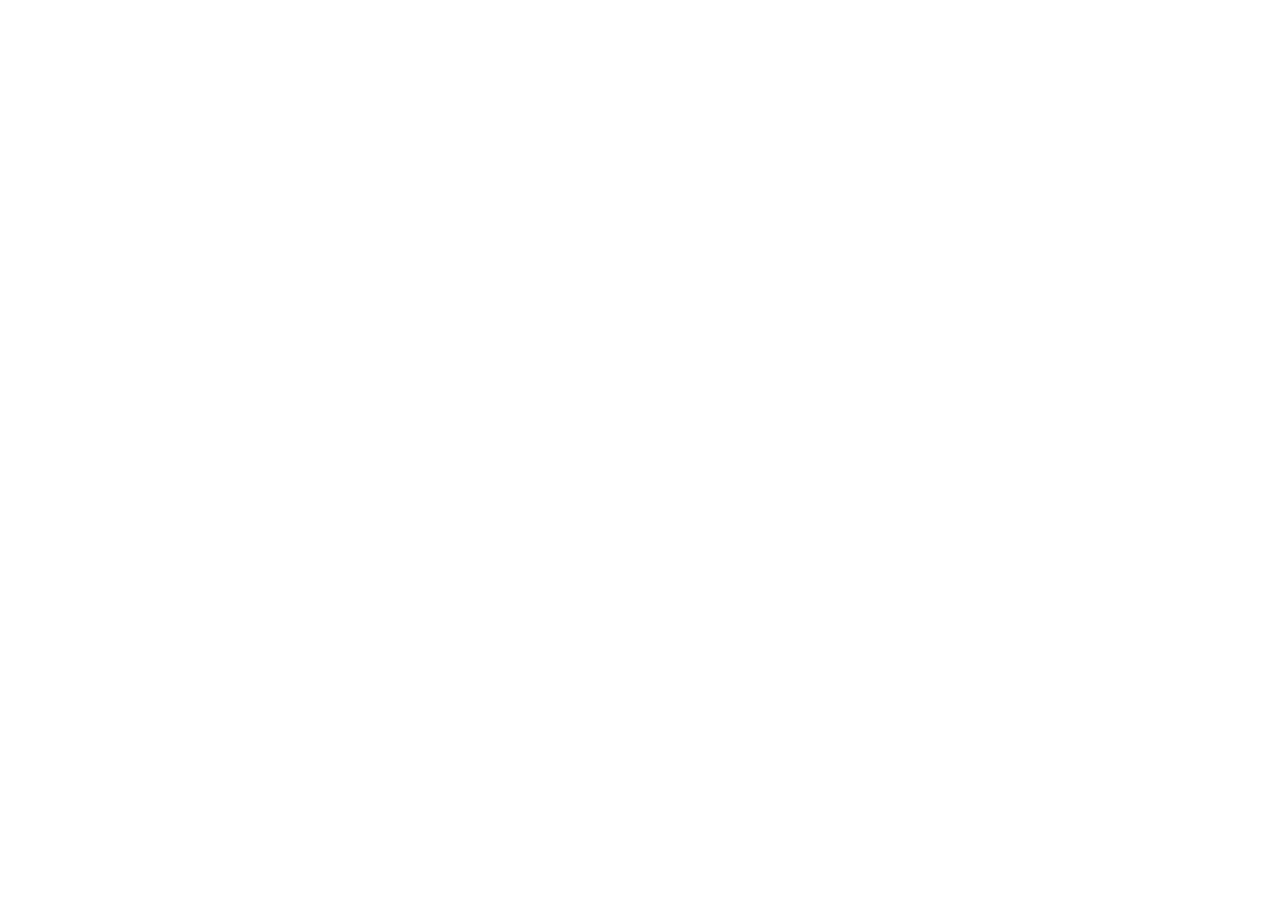
==== index.html @ a1fdee6d "workbirdv1" ====
<!DOCTYPE html>
<html lang="en">
  <head>
    <meta charset="UTF-8" />
    <meta name="viewport" content="width=device-width, initial-scale=1.0" />
    <title>Vite + React + TS</title>
  </head>
  <body>
    <div id="root"></div>
    <script type="module" src="/src/main.tsx"></script>
  </body>
</html>
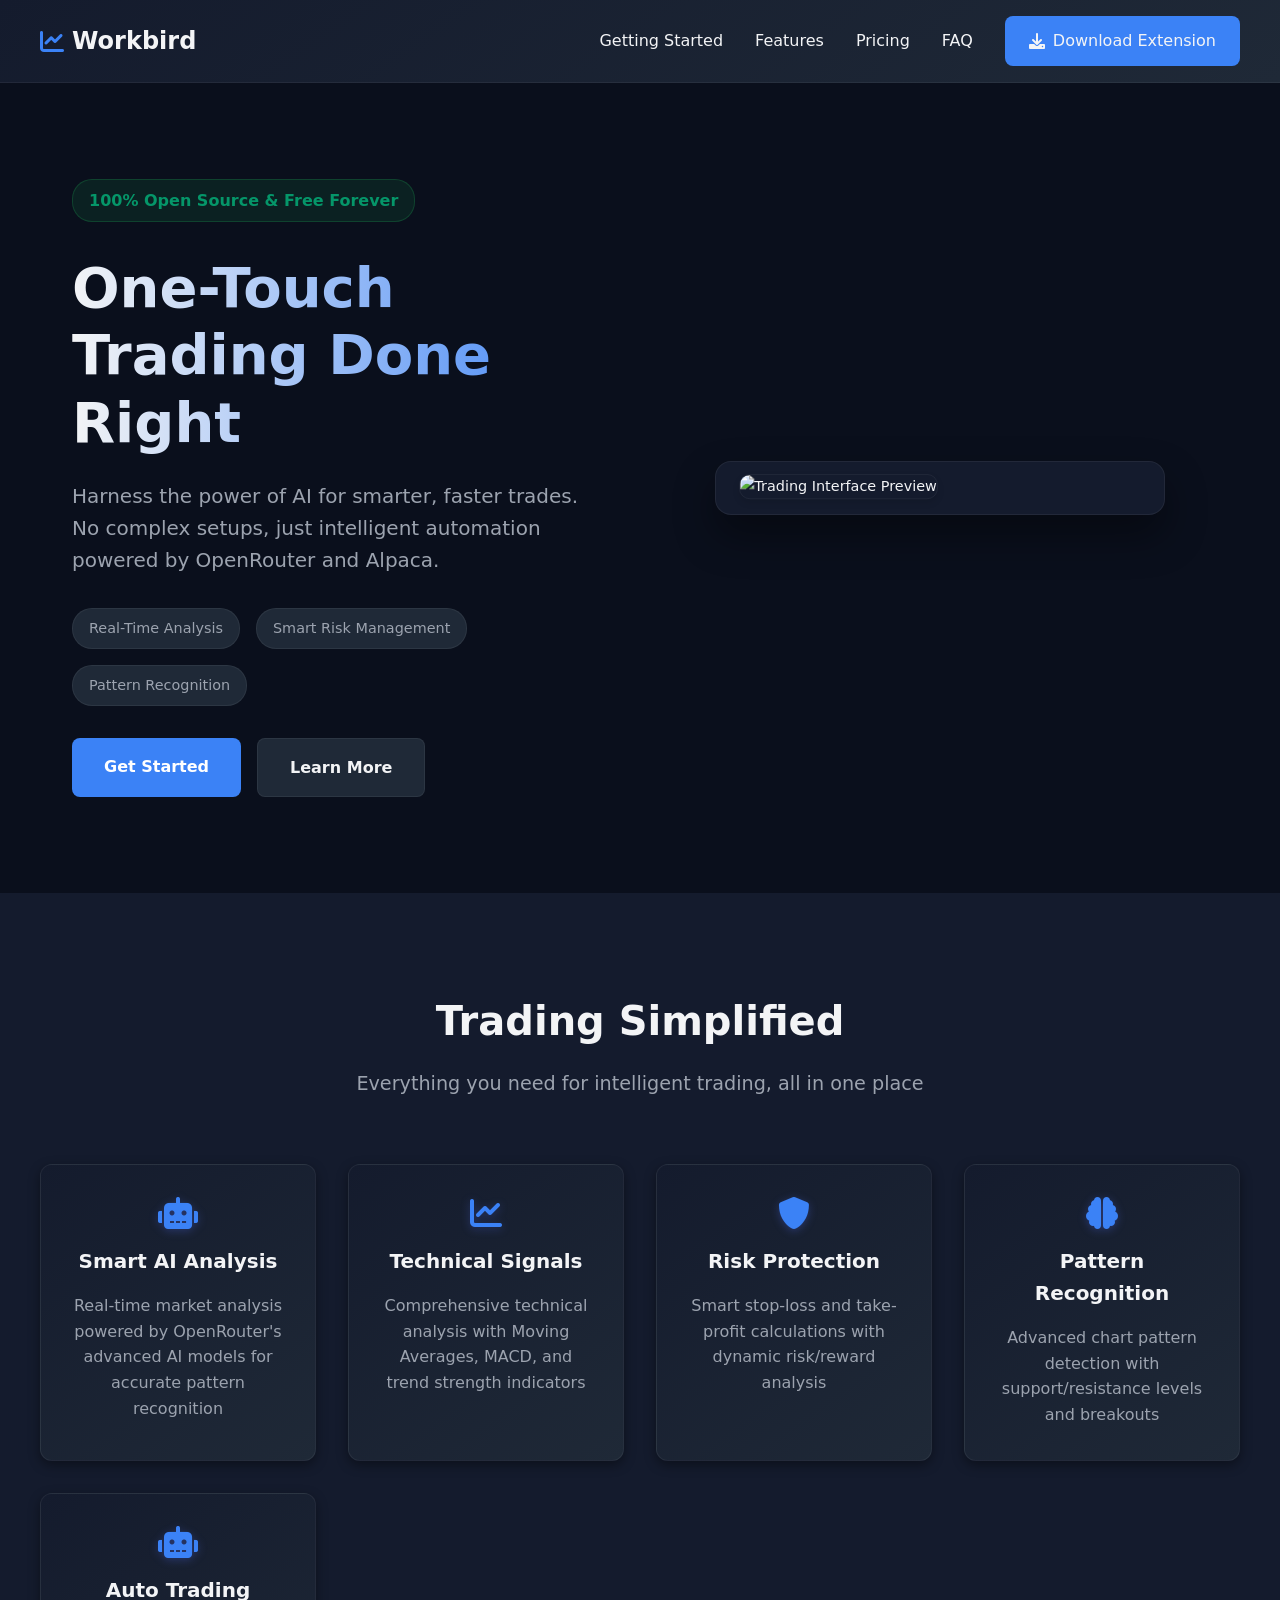
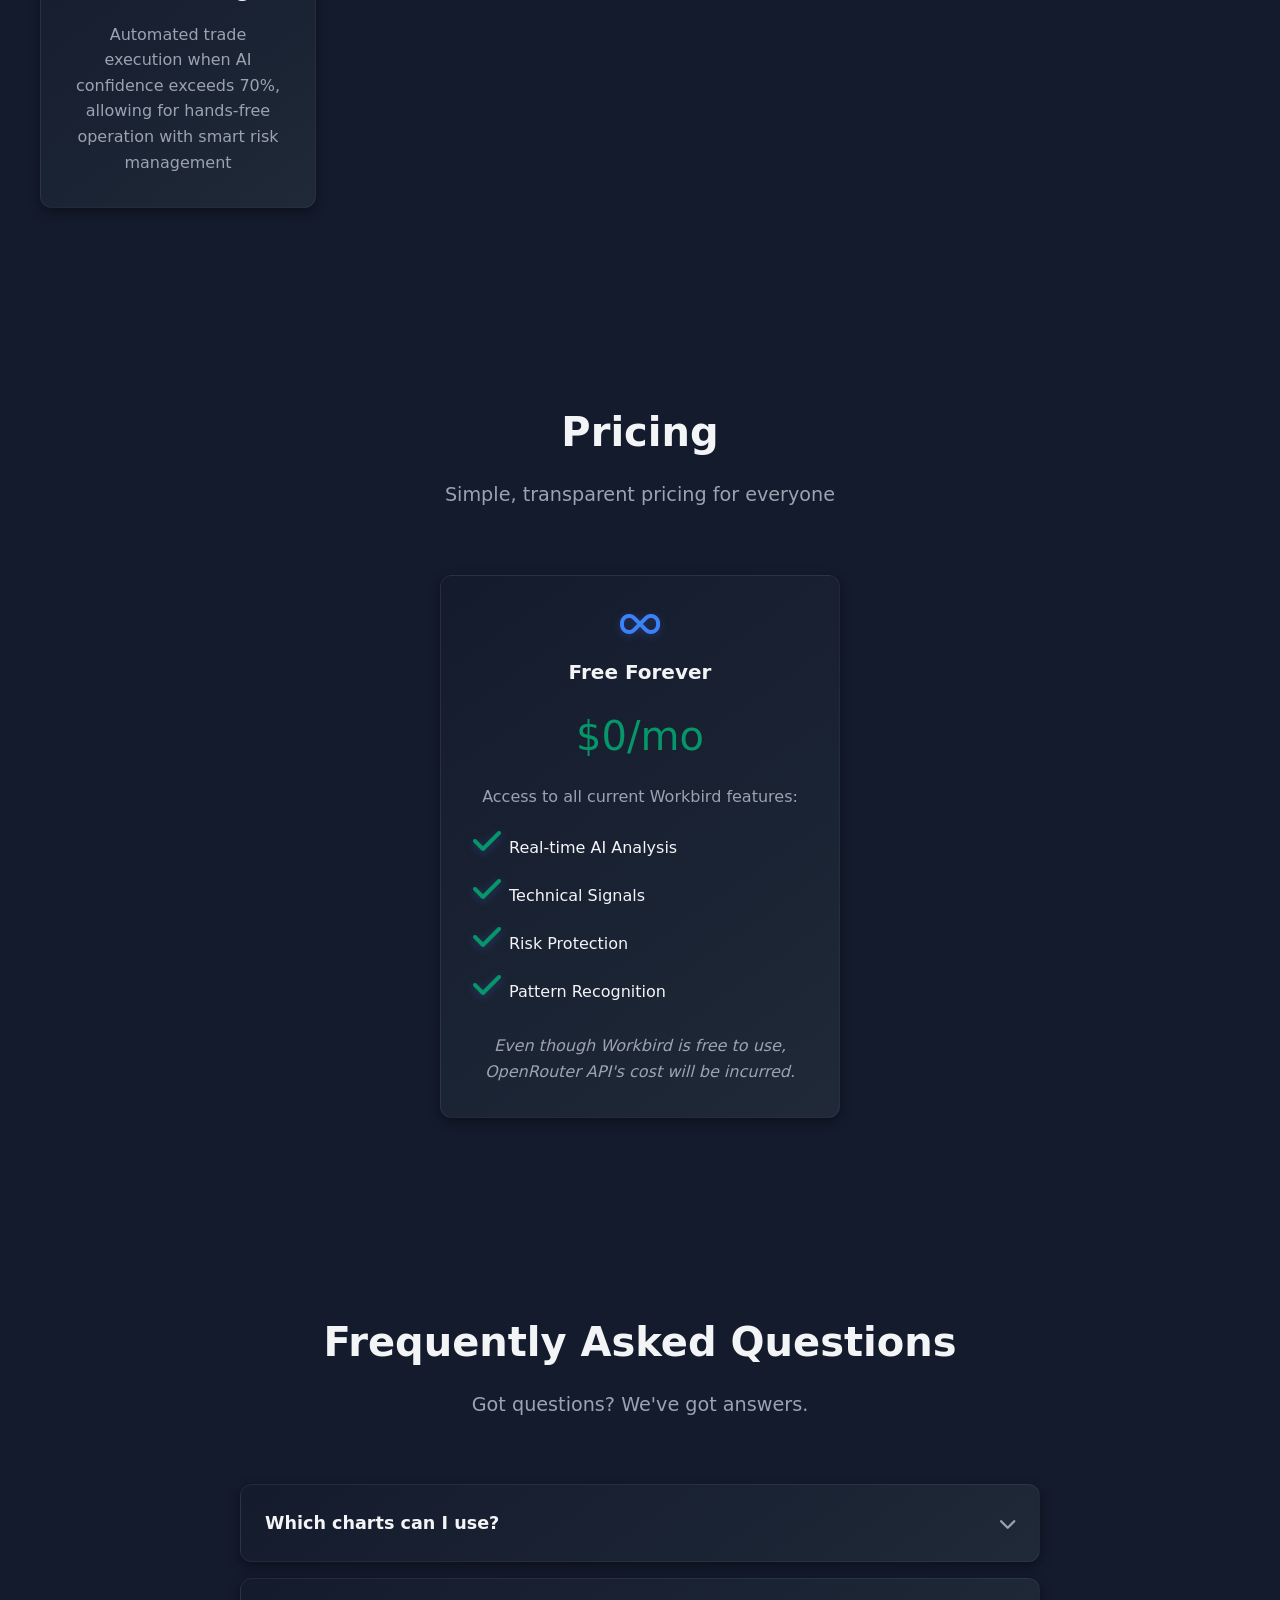
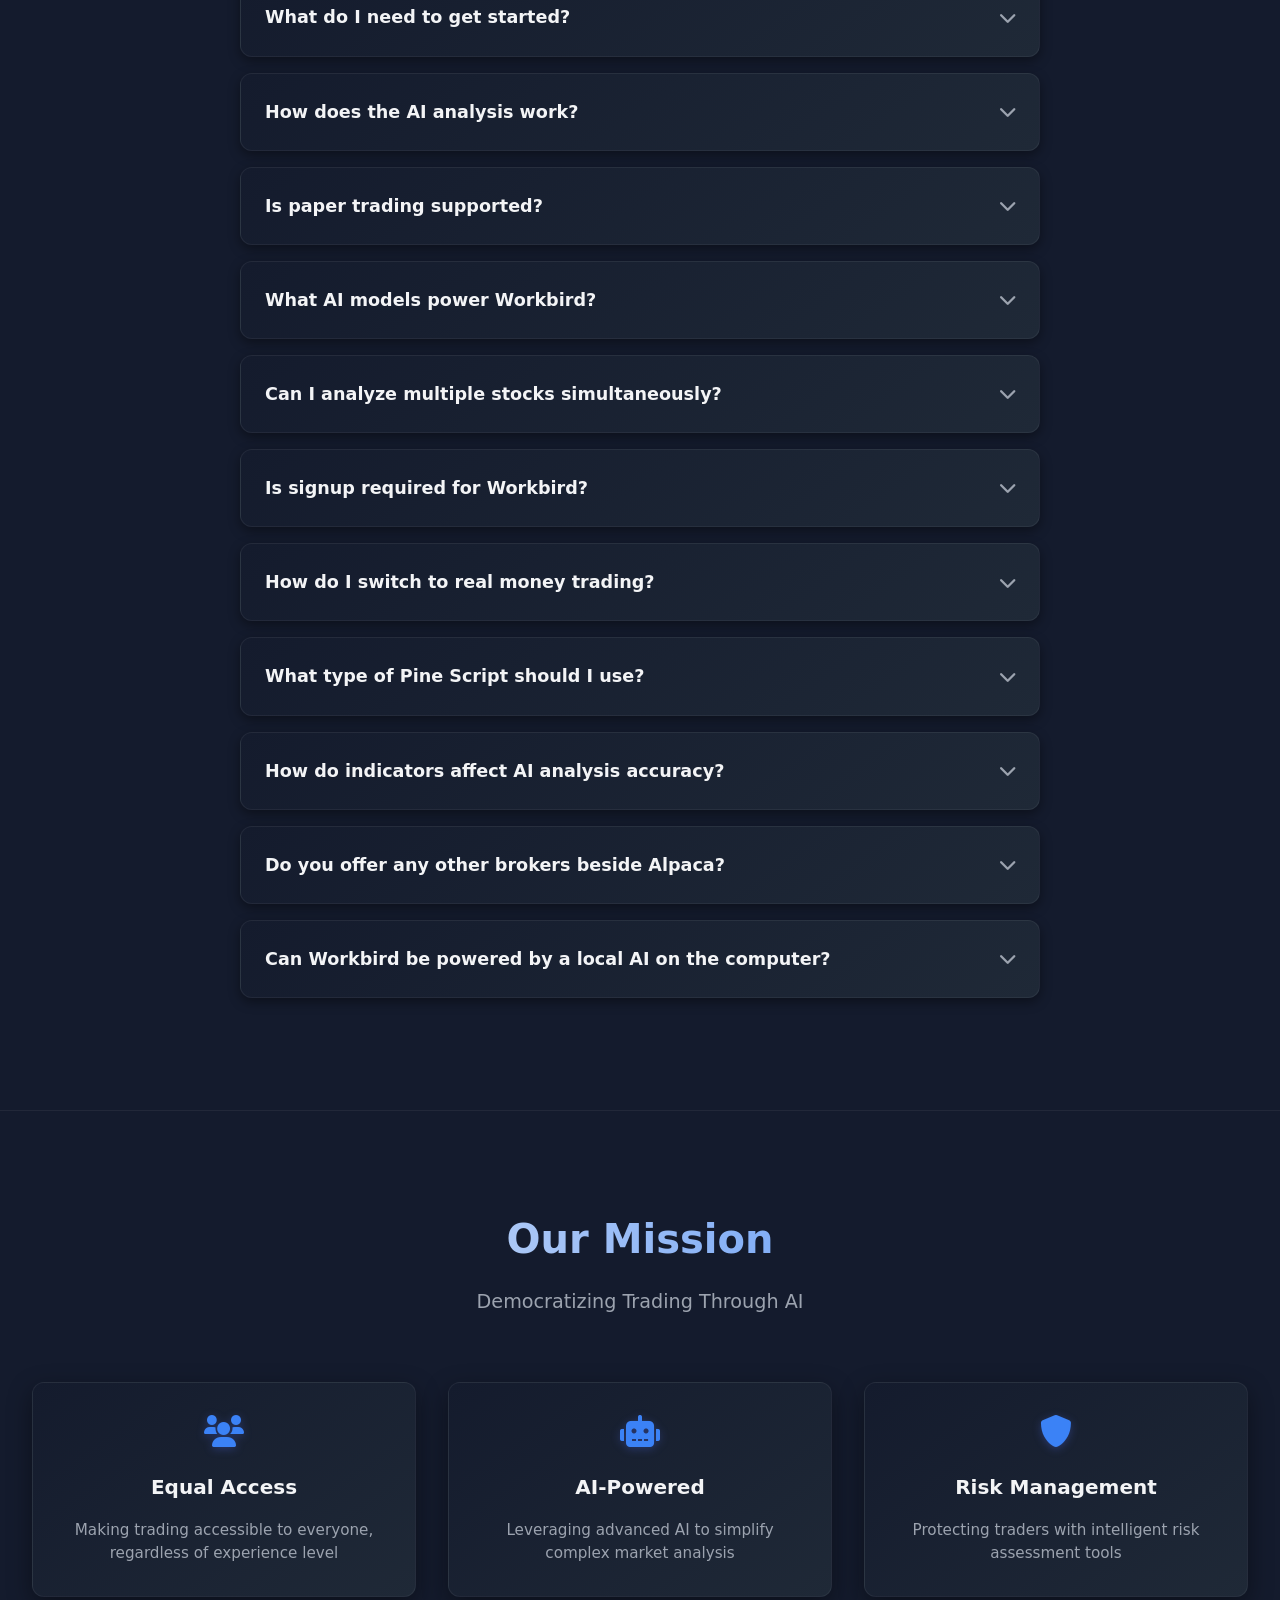
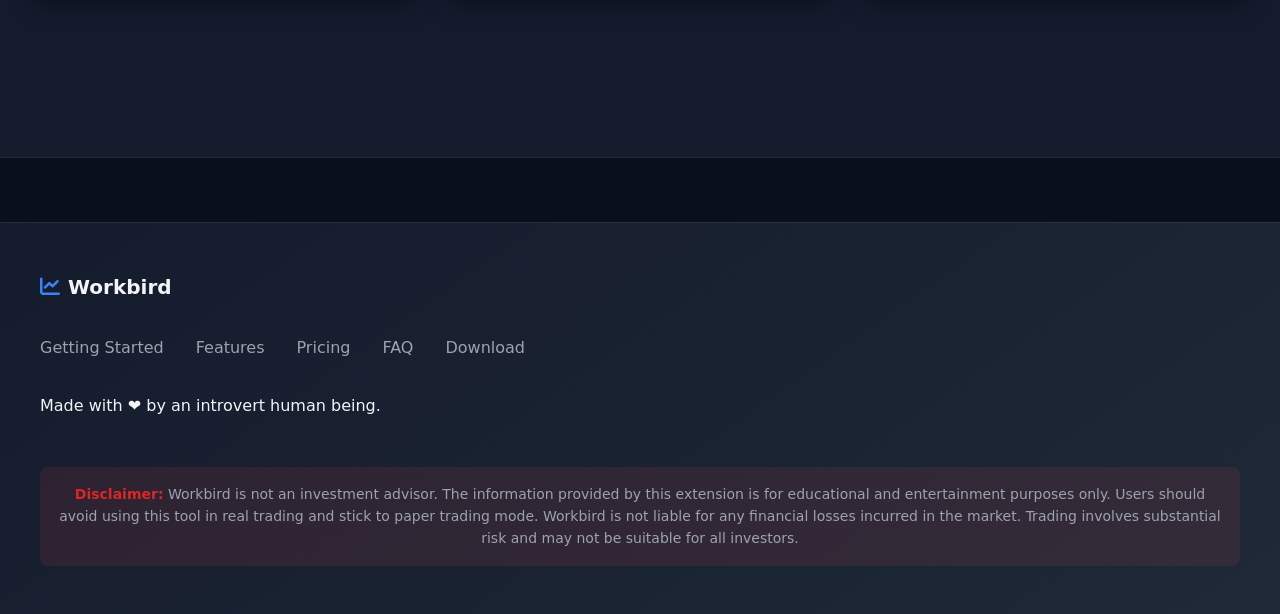
==== commit 8171c405: "FDG" ====
--- a/index.html
+++ b/index.html
@@ -1,12 +1,633 @@
 <!DOCTYPE html>
 <html lang="en">
-  <head>
-    <meta charset="UTF-8" />
-    <meta name="viewport" content="width=device-width, initial-scale=1.0" />
-    <title>Vite + React + TS</title>
-  </head>
-  <body>
-    <div id="root"></div>
-    <script type="module" src="/src/main.tsx"></script>
-  </body>
+<head>
+    <meta charset="UTF-8">
+    <meta name="viewport" content="width=device-width, initial-scale=1.0">
+    <title>Workbird - One-Touch AI Trading Made Simple</title>
+    <link rel="stylesheet" href="https://cdnjs.cloudflare.com/ajax/libs/font-awesome/6.0.0/css/all.min.css">
+    <link rel="stylesheet" href="styles.css">
+    <script src="https://cdn.jsdelivr.net/npm/canvas-confetti@1.6.0/dist/confetti.browser.min.js"></script>
+</head>
+<body>
+    <nav>
+        <div class="nav-content">
+            <div class="logo">
+                <i class="fas fa-chart-line"></i>
+                <span>Workbird</span>
+            </div>
+            <div class="nav-links">
+                <a href="getting-started.html">Getting Started</a>
+                <a href="#features">Features</a>
+                <a href="#pricing">Pricing</a>
+                <a href="#faq">FAQ</a>
+                <a href="workbird-extension.zip" class="download-btn" download>
+                    <i class="fas fa-download"></i>
+                    Download Extension
+                </a>
+            </div>
+        </div>
+    </nav>
+
+    <main>
+        <section class="hero">
+            <div class="hero-content">
+                <div class="hero-badges">
+                    <p class="open-source">100% Open Source & Free Forever</p>
+                </div>
+                <h1>One-Touch Trading Done Right</h1>
+                <p class="subtitle">Harness the power of AI for smarter, faster trades. No complex setups, just intelligent automation powered by OpenRouter and Alpaca.</p>
+                <p class="feature-tags">
+                    <span>Real-Time Analysis</span>
+                    <span>Smart Risk Management</span>
+                    <span>Pattern Recognition</span>
+                </p>
+                <div class="cta-buttons">
+                    <a href="getting-started.html" class="primary-btn">Get Started</a>
+                    <a href="#features" class="secondary-btn">Learn More</a>
+                </div>
+            </div>
+            <div class="hero-image">
+                <img src="assets/trading-preview.png" alt="Trading Interface Preview" class="preview-image" />
+                    </div>
+                </div>
+            </div>
+        </section>
+
+        <section id="features" class="features">
+            <h2>Trading Simplified</h2>
+            <p class="features-subtitle">Everything you need for intelligent trading, all in one place</p>
+            <div class="feature-grid">
+                <div class="feature-card">
+                    <i class="fas fa-robot"></i>
+                    <h3>Smart AI Analysis</h3>
+                    <p>Real-time market analysis powered by OpenRouter's advanced AI models for accurate pattern recognition</p>
+                </div>
+                <div class="feature-card">
+                    <i class="fas fa-chart-line"></i>
+                    <h3>Technical Signals</h3>
+                    <p>Comprehensive technical analysis with Moving Averages, MACD, and trend strength indicators</p>
+                </div>
+                <div class="feature-card">
+                    <i class="fas fa-shield-alt"></i>
+                    <h3>Risk Protection</h3>
+                    <p>Smart stop-loss and take-profit calculations with dynamic risk/reward analysis</p>
+                </div>
+                <div class="feature-card">
+                    <i class="fas fa-brain"></i>
+                    <h3>Pattern Recognition</h3>
+                    <p>Advanced chart pattern detection with support/resistance levels and breakouts</p>
+                </div>
+                    <div class="feature-card">
+                        <i class="fas fa-robot"></i>
+                        <h3>Auto Trading</h3>
+                        <p>Automated trade execution when AI confidence exceeds 70%, allowing for hands-free operation with smart risk management</p>
+                    </div>
+            </div>
+        </section>
+
+        <section id="pricing" class="features">
+            <h2>Pricing</h2>
+            <p class="features-subtitle">Simple, transparent pricing for everyone</p>
+            <div class="feature-grid">
+                <div class="feature-card" style="width: 100%; max-width: 400px; margin: 0 auto;">
+                    <i class="fas fa-infinity"></i>
+                    <h3>Free Forever</h3>
+                    <p style="font-size: 2.5rem; color: var(--accent-success); margin: 1rem 0;">$0/mo</p>
+                    <p>Access to all current Workbird features:</p>
+                    <ul style="text-align: left; margin: 1rem 0; list-style: none;">
+                        <li><i class="fas fa-check" style="color: var(--accent-success); margin-right: 0.5rem;"></i>Real-time AI Analysis</li>
+                        <li><i class="fas fa-check" style="color: var(--accent-success); margin-right: 0.5rem;"></i>Technical Signals</li>
+                        <li><i class="fas fa-check" style="color: var(--accent-success); margin-right: 0.5rem;"></i>Risk Protection</li>
+                        <li><i class="fas fa-check" style="color: var(--accent-success); margin-right: 0.5rem;"></i>Pattern Recognition</li>
+                    </ul>
+                    <p style="font-style: italic; margin-top: 1rem; color: var(--text-secondary);">Even though Workbird is free to use, OpenRouter API's cost will be incurred.</p>
+                </div>
+            </div>
+        </section>
+
+        <section id="faq" class="faq-section">
+            <div class="container">
+                <h2>Frequently Asked Questions</h2>
+                <p class="section-subtitle">Got questions? We've got answers.</p>
+
+                <div class="faq-accordion">
+                    <div class="faq-item" onclick="toggleFaq(this)">
+                        <div class="faq-question">
+                            <span>Which charts can I use?</span>
+                            <i class="fas fa-chevron-down"></i>
+                        </div>
+                        <div class="faq-answer">
+                            <p>Workbird works with any real-time chart platform in your browser:</p>
+                            <ul>
+                                <li>TradingView (Free or Premium)</li>
+                                <li>Yahoo Finance Charts</li>
+                                <li>Alpaca Markets Charts</li>
+                                <li>Any web-based charting platform</li>
+                            </ul>
+                        </div>
+                    </div>
+
+                    <div class="faq-item" onclick="toggleFaq(this)">
+                        <div class="faq-question">
+                            <span>What do I need to get started?</span>
+                            <i class="fas fa-chevron-down"></i>
+                        </div>
+                        <div class="faq-answer">
+                            <p>To get started with Workbird, you'll need:</p>
+                            <ul>
+                                <li>Google Chrome browser</li>
+                                <li>OpenRouter API key (for AI analysis)</li>
+                                <li>Alpaca Markets API key (for trading)</li>
+                                <li>Internet connection for real-time data</li>
+                            </ul>
+                            <p>Both OpenRouter and Alpaca offer free tiers perfect for getting started.</p>
+                        </div>
+                    </div>
+
+                    <div class="faq-item" onclick="toggleFaq(this)">
+                        <div class="faq-question">
+                            <span>How does the AI analysis work?</span>
+                            <i class="fas fa-chevron-down"></i>
+                        </div>
+                        <div class="faq-answer">
+                            <p>Workbird uses OpenRouter's advanced AI models to:</p>
+                            <ul>
+                                <li>Analyze real-time price patterns and market conditions</li>
+                                <li>Evaluate multiple technical indicators simultaneously</li>
+                                <li>Identify potential trading opportunities</li>
+                                <li>Calculate optimal entry and exit points</li>
+                            </ul>
+                        </div>
+                    </div>
+
+                    <div class="faq-item" onclick="toggleFaq(this)">
+                        <div class="faq-question">
+                            <span>Is paper trading supported?</span>
+                            <i class="fas fa-chevron-down"></i>
+                        </div>
+                        <div class="faq-answer">
+                            <p>Yes! We strongly recommend starting with paper trading. Simply use your Alpaca paper trading API keys to:</p>
+                            <ul>
+                                <li>Practice with real market data</li>
+                                <li>Test strategies risk-free</li>
+                                <li>Learn the platform safely</li>
+                                <li>Build confidence before live trading</li>
+                            </ul>
+                        </div>
+                    </div>
+
+                    <div class="faq-item" onclick="toggleFaq(this)">
+                        <div class="faq-question">
+                            <span>What AI models power Workbird?</span>
+                            <i class="fas fa-chevron-down"></i>
+                        </div>
+                        <div class="faq-answer">
+                            <p>Workbird allows you to choose from OpenRouter's vision-capable AI models. We currently recommend:</p>
+                            <ul>
+                                <li>Llama (Our current recommended model)</li>
+                                <li>Other vision-capable models available on OpenRouter</li>
+                            </ul>
+                            <p>You can select your preferred AI model in the extension settings. The chosen model will "see" and analyze charts in real-time, just like a human trader would, but with the ability to process multiple patterns and indicators simultaneously.</p>
+                        </div>
+                    </div>
+
+                    <div class="faq-item" onclick="toggleFaq(this)">
+                        <div class="faq-question">
+                            <span>Can I analyze multiple stocks simultaneously?</span>
+                            <i class="fas fa-chevron-down"></i>
+                        </div>
+                        <div class="faq-answer">
+                            <p>Currently, Workbird is optimized for single-stock analysis:</p>
+                            <ul>
+                                <li>One stock per Chrome tab for optimal performance</li>
+                                <li>Multiple tabs are not recommended during development</li>
+                                <li>Use separate computers for analyzing different stocks</li>
+                                <li>This prevents AI vision crossover between charts</li>
+                            </ul>
+                            <p>While we're working on multi-stock support, we recommend focusing on one stock at a time for the most accurate analysis and to prevent any potential AI vision interference between charts.</p>
+                        </div>
+                    </div>
+
+                    <div class="faq-item" onclick="toggleFaq(this)">
+                        <div class="faq-question">
+                            <span>Is signup required for Workbird?</span>
+                            <i class="fas fa-chevron-down"></i>
+                        </div>
+                        <div class="faq-answer">
+                            <p>No signup is required to download and run Workbird on your computer. However, you will need to create accounts for:</p>
+                            <ul>
+                                <li>OpenRouter - to access AI analysis capabilities</li>
+                                <li>Alpaca Markets - to execute trades</li>
+                            </ul>
+                            <p>Both services offer free tiers and are essential for Workbird's core functionality.</p>
+                        </div>
+                    </div>
+
+                    <div class="faq-item" onclick="toggleFaq(this)">
+                        <div class="faq-question">
+                            <span>How do I switch to real money trading?</span>
+                            <i class="fas fa-chevron-down"></i>
+                        </div>
+                        <div class="faq-answer">
+                            <p>To switch from paper trading to live trading:</p>
+                            <ul style="margin: 1rem 0;">
+                                <li style="margin: 0.5rem 0;">Navigate to <code style="background: #1a1a1a; color: #fff; padding: 0.2rem 0.4rem; border-radius: 4px;">src/background.js</code> in your file explorer</li>
+                                <li style="margin: 0.5rem 0;">Change the API endpoint to: <code style="background: #1a1a1a; color: #fff; padding: 0.2rem 0.4rem; border-radius: 4px;">https://api.alpaca.markets/v2/orders</code></li>
+                                <li style="margin: 0.5rem 0;">Replace paper trading API keys with your Alpaca live account keys</li>
+                            </ul>
+                            <div style="background: rgba(239, 68, 68, 0.1); padding: 1rem; border-left: 4px solid #ef4444; border-radius: 4px; margin: 1rem 0;">
+                                <p style="margin: 0;"><strong style="color: #ef4444;">⚠️ Important:</strong> We strongly recommend mastering Workbird's capabilities and strategies through paper trading before switching to live trading.</p>
+                            </div>
+                            <p style="font-style: italic; color: var(--text-secondary); margin-top: 0.5rem;">Remember: Real money trading involves substantial risk. Always start small and trade responsibly. Hence, that is why we made it difficult for you to switch from paper to live trading.</p>
+                        </div>
+                    </div>
+
+
+                    <div class="faq-item" onclick="toggleFaq(this)">
+                        <div class="faq-question">
+                            <span>What type of Pine Script should I use?</span>
+                            <i class="fas fa-chevron-down"></i>
+                        </div>
+                        <div class="faq-answer">
+                            <div style="position: relative;">
+                                <i class="fas fa-copy" onclick="copyPineScript()" style="position: absolute; top: 10px; right: 10px; color: #fff; cursor: pointer; padding: 5px;" title="Copy Pine Script"></i>
+                            <p>While you can use any Pine Script indicators, we provide our recommended Pattern Detector & EMA script for optimal results:</p>
+                            <pre style="background: #1a1a1a; color: #fff; padding: 1rem; border-radius: 4px; overflow-x: auto; margin: 1rem 0;">//@version=5
+indicator("Pattern Detector & EMA", overlay=true)
+
+// EMA Indicators
+shortest = ta.ema(close, 20)
+short = ta.ema(close, 50)
+longer = ta.ema(close, 100)
+longest = ta.ema(close, 200)
+
+plot(shortest, color=color.red, title="EMA 20")
+plot(short, color=color.orange, title="EMA 50")
+plot(longer, color=color.aqua, title="EMA 100")
+plot(longest, color=color.blue, title="EMA 200")</pre>
+                            </div>
+                            <script>
+                                function copyPineScript() {
+                                    const scriptText = `//@version=5
+indicator("Pattern Detector & EMA", overlay=true)
+
+// EMA Indicators
+shortest = ta.ema(close, 20)
+short = ta.ema(close, 50)
+longer = ta.ema(close, 100)
+longest = ta.ema(close, 200)
+
+plot(shortest, color=color.red, title="EMA 20")
+plot(short, color=color.orange, title="EMA 50")
+plot(longer, color=color.aqua, title="EMA 100")
+plot(longest, color=color.blue, title="EMA 200")
+
+// Add labels for EMA lines
+label.new(bar_index, shortest, "EMA 20", color=color.red, textcolor=color.white, size=size.small, yloc=yloc.abovebar)
+label.new(bar_index, short, "EMA 50", color=color.orange, textcolor=color.white, size=size.small, yloc=yloc.abovebar)
+label.new(bar_index, longer, "EMA 100", color=color.aqua, textcolor=color.white, size=size.small, yloc=yloc.abovebar)
+label.new(bar_index, longest, "EMA 200", color=color.blue, textcolor=color.white, size=size.small, yloc=yloc.abovebar)
+
+// Function to detect a bullish flag
+bullishFlagDetection() =>
+    flagPole = ta.highest(close, 20) - ta.lowest(close, 20) > ta.atr(20) * 2
+    flagConsolidation = ta.highest(close, 5) - ta.lowest(close, 5) < ta.atr(5)
+    flagBreakout = close > ta.highest(close[1], 5)
+    flagPole and flagConsolidation and flagBreakout
+
+// Function to detect a bearish flag
+bearishFlagDetection() =>
+    flagPole = ta.highest(close, 20) - ta.lowest(close, 20) > ta.atr(20) * 2
+    flagConsolidation = ta.highest(close, 5) - ta.lowest(close, 5) < ta.atr(5)
+    flagBreakdown = close < ta.lowest(close[1], 5)
+    flagPole and flagConsolidation and flagBreakdown
+
+// Function to detect Cup and Handle pattern
+cupAndHandleDetection() =>
+    leftCup = ta.lowest(close, 30)
+    handleFormation = ta.highest(close, 10) - ta.lowest(close, 10) < ta.atr(10)
+    breakout = close > ta.highest(close[1], 10)
+    close == leftCup and handleFormation and breakout
+
+// Function to detect Head and Shoulders
+headAndShouldersDetection() =>
+    leftShoulder = ta.highest(close, 10)
+    head = ta.highest(close, 20)
+    rightShoulder = ta.highest(close, 10)
+    neckline = ta.lowest(close, 10)
+    close < neckline and leftShoulder < head and rightShoulder < head
+
+// Function to detect Rising Wedge
+risingWedgeDetection() =>
+    trendUp = ta.highest(close, 20) > ta.highest(close[1], 20)
+    narrowingRange = ta.highest(close, 10) - ta.lowest(close, 10) < ta.atr(10)
+    trendUp and narrowingRange
+
+// Function to detect Falling Wedge
+fallingWedgeDetection() =>
+    trendDown = ta.lowest(close, 20) < ta.lowest(close[1], 20)
+    narrowingRange = ta.highest(close, 10) - ta.lowest(close, 10) < ta.atr(10)
+    trendDown and narrowingRange
+
+// Detect patterns
+bullFlag = bullishFlagDetection()
+bearFlag = bearishFlagDetection()
+cupHandle = cupAndHandleDetection()
+headShoulders = headAndShouldersDetection()
+risingWedge = risingWedgeDetection()
+fallingWedge = fallingWedgeDetection()
+
+// Plot signals on chart
+if bullFlag
+    label.new(bar_index, high, "Bullish Flag", color=color.green, textcolor=color.white, size=size.small, yloc=yloc.abovebar)
+if bearFlag
+    label.new(bar_index, low, "Bearish Flag", color=color.red, textcolor=color.white, size=size.small, yloc=yloc.belowbar)
+if cupHandle
+    label.new(bar_index, high, "Cup & Handle", color=color.blue, textcolor=color.white, size=size.small, yloc=yloc.abovebar)
+if headShoulders
+    label.new(bar_index, high, "Head & Shoulders", color=color.purple, textcolor=color.white, size=size.small, yloc=yloc.abovebar)
+if risingWedge
+    label.new(bar_index, high, "Rising Wedge", color=color.green, textcolor=color.white, size=size.small, yloc=yloc.abovebar)
+if fallingWedge
+    label.new(bar_index, low, "Falling Wedge", color=color.orange, textcolor=color.white, size=size.small, yloc=yloc.belowbar)`;
+                                    const textArea = document.createElement('textarea');
+                                    textArea.value = scriptText;
+                                    document.body.appendChild(textArea);
+                                    textArea.select();
+                                    document.execCommand('copy');
+                                    document.body.removeChild(textArea);
+                                    
+                                    const icon = document.querySelector('.fa-copy');
+                                    icon.classList.remove('fa-copy');
+                                    icon.classList.add('fa-check');
+                                    setTimeout(() => {
+                                        icon.classList.remove('fa-check');
+                                        icon.classList.add('fa-copy');
+                                    }, 2000);
+                                }
+                            </script>
+                            <p>This script includes:</p>
+                            <ul>
+                                <li>Multiple EMA lines (20, 50, 100, 200)</li>
+                                <li>Pattern detection for:
+                                    <ul style="margin-left: 1rem;">
+                                        <li>Bullish & Bearish Flags</li>
+                                        <li>Cup and Handle</li>
+                                        <li>Head and Shoulders</li>
+                                        <li>Rising & Falling Wedges</li>
+                                    </ul>
+                                </li>
+                                <li>Automatic pattern labeling on the chart</li>
+                            </ul>
+                            <p>You can copy this script into TradingView's Pine Script editor or use your own custom indicators. Workbird's AI can analyze any visible indicators on your chart.</p>
+                        </div>
+                    </div>
+
+
+                    <div class="faq-item" onclick="toggleFaq(this)">
+                        <div class="faq-question">
+                            <span>How do indicators affect AI analysis accuracy?</span>
+                            <i class="fas fa-chevron-down"></i>
+                        </div>
+                        <div class="faq-answer">
+                            <p>The AI's analysis accuracy improves with more visible technical indicators:</p>
+                            <ul>
+                                <li>More visible indicators = better analysis accuracy</li>
+                                <li>AI can process multiple indicators simultaneously</li>
+                                <li>Recommended indicators include:</li>
+                                <ul style="margin-left: 1rem;">
+                                    <li>Moving Averages (EMA, SMA)</li>
+                                    <li>MACD and RSI</li>
+                                    <li>Volume indicators</li>
+                                    <li>Support/Resistance levels</li>
+                                    <li>Trend lines and channels</li>
+                                </ul>
+                            </ul>
+                            <p>For optimal results, we recommend displaying as many relevant technical indicators as possible on your chart. The AI's vision capabilities allow it to process and correlate multiple indicators for more comprehensive analysis.</p>
+                        </div>
+                    </div>
+                    <div class="faq-item" onclick="toggleFaq(this)">
+                        <div class="faq-question">
+                            <span>Do you offer any other brokers beside Alpaca?</span>
+                            <i class="fas fa-chevron-down"></i>
+                        </div>
+                        <div class="faq-answer">
+                            <p>No, we feel that Alpaca is truly the best platform that is simple to use by humans and AI. We truly feel strong about Alpaca and we are sticking with our guts on this one.</p>
+                        </div>
+                    </div>
+
+                    <div class="faq-item" onclick="toggleFaq(this)">
+                        <div class="faq-question">
+                            <span>Can Workbird be powered by a local AI on the computer?</span>
+                            <i class="fas fa-chevron-down"></i>
+                        </div>
+                        <div class="faq-answer">
+                            <p>We are working on it, and once we have that fixed we will announce it.</p>
+                        </div>
+                    </div>
+
+                </div>
+            </div>
+        </section>
+
+        <section class="mission-section">
+            <div class="container">
+                <h2>Our Mission</h2>
+                <p class="section-subtitle">Democratizing Trading Through AI</p>
+                <div class="mission-content">
+                    <div class="mission-grid">
+                        <div class="mission-card">
+                            <i class="fas fa-users"></i>
+                            <h3>Equal Access</h3>
+                            <p>Making trading accessible to everyone, regardless of experience level</p>
+                        </div>
+                        <div class="mission-card">
+                            <i class="fas fa-robot"></i>
+                            <h3>AI-Powered</h3>
+                            <p>Leveraging advanced AI to simplify complex market analysis</p>
+                        </div>
+                        <div class="mission-card">
+                            <i class="fas fa-shield-alt"></i>
+                            <h3>Risk Management</h3>
+                            <p>Protecting traders with intelligent risk assessment tools</p>
+                        </div>
+                    </div>
+                </div>
+            </div>
+        </section>
+    </main>
+
+    <footer>
+        <div class="footer-content">
+            <div class="footer-logo">
+                <i class="fas fa-chart-line"></i>
+                <span>Workbird</span>
+            </div>
+            <div class="footer-links">
+                <a href="getting-started.html">Getting Started</a>
+                <a href="#features">Features</a>
+                <a href="#pricing">Pricing</a>
+                <a href="#faq">FAQ</a>
+                <a href="workbird-extension.zip" download>Download</a>
+            </div>
+            <div class="made-with-love">
+                <p>Made with ❤️ by an introvert human being.</p>
+            </div>
+            <div class="disclaimer">
+                <p><strong>Disclaimer:</strong> Workbird is not an investment advisor. The information provided by this extension is for educational and entertainment purposes only. Users should avoid using this tool in real trading and stick to paper trading mode. Workbird is not liable for any financial losses incurred in the market. Trading involves substantial risk and may not be suitable for all investors.</p>
+            </div>
+        </div>
+    </footer>
+
+    <script>
+        // Trading scenarios data
+        const scenarios = [
+            {
+                type: 'Bearish',
+                pattern: 'Double Top Pattern',
+                confidence: 45,
+                entryPrice: 16.11,
+                stopLoss: 16.20,
+                takeProfit: 16.00,
+                shares: 100,
+                potentialProfit: 11.00,
+                riskAmount: 161.00,
+                riskReward: '1:1.22'
+            },
+            {
+                type: 'Bullish',
+                pattern: 'Cup and Handle',
+                confidence: 85,
+                entryPrice: 45.54,
+                stopLoss: 44.82,
+                takeProfit: 47.20,
+                shares: 50,
+                potentialProfit: 83.00,
+                riskAmount: 36.00,
+                riskReward: '1:2.31'
+            },
+            {
+                type: 'Bearish',
+                pattern: 'Head and Shoulders',
+                confidence: 65,
+                entryPrice: 89.75,
+                stopLoss: 90.25,
+                takeProfit: 88.50,
+                shares: 25,
+                potentialProfit: 31.25,
+                riskAmount: 12.50,
+                riskReward: '1:2.50'
+            },
+            {
+                type: 'Bullish',
+                pattern: 'Ascending Triangle',
+                confidence: 92,
+                entryPrice: 156.30,
+                stopLoss: 155.40,
+                takeProfit: 158.80,
+                shares: 20,
+                potentialProfit: 50.00,
+                riskAmount: 18.00,
+                riskReward: '1:2.78'
+            }
+        ];
+
+        let currentScenario = 0;
+
+        function updatePreviewPanel(scenario) {
+            // Update pattern type and color
+            const typeSpan = document.querySelector('.panel-trend span');
+            typeSpan.textContent = scenario.type;
+            typeSpan.style.color = scenario.type === 'Bullish' ? '#22c55e' : '#ef4444';
+            
+            // Update confidence and trend fill
+            const trendFill = document.querySelector('.trend-fill');
+            const confidenceSpan = document.querySelector('.confidence');
+            
+            // Set width and confidence text
+            trendFill.style.width = `${scenario.confidence}%`;
+            confidenceSpan.textContent = `${scenario.confidence}%`;
+            
+            // Set color based on confidence level
+            if (scenario.confidence < 50) {
+                trendFill.style.background = 'var(--accent-danger)';
+            } else if (scenario.confidence < 75) {
+                trendFill.style.background = 'var(--accent-primary)';
+            } else {
+                trendFill.style.background = 'var(--accent-success)';
+            }
+
+            // Update pattern recognition
+            document.querySelector('.panel-header span').textContent = scenario.pattern;
+            document.querySelector('.panel-header small').textContent = 'Last updated: Just now';
+
+            // Update prices
+            document.querySelector('.price-item:nth-child(1) strong').textContent = `$${scenario.entryPrice.toFixed(2)}`;
+            document.querySelector('.price-item:nth-child(2) strong').textContent = `$${scenario.stopLoss.toFixed(2)}`;
+            document.querySelector('.price-item:nth-child(3) strong').textContent = `$${scenario.takeProfit.toFixed(2)}`;
+
+            // Update metrics
+            const profitMetric = document.querySelector('.metric:nth-child(1)');
+            profitMetric.querySelector('small').textContent = `${scenario.shares} shares`;
+            profitMetric.querySelector('strong').textContent = `$${scenario.potentialProfit.toFixed(2)}`;
+
+            const riskMetric = document.querySelector('.metric:nth-child(2)');
+            riskMetric.querySelector('small').textContent = `$${scenario.riskAmount.toFixed(2)}`;
+            riskMetric.querySelector('strong').textContent = scenario.riskReward;
+
+            // Update last updated text with random seconds
+            const seconds = Math.floor(Math.random() * 30) + 1;
+            document.querySelector('.panel-header small').textContent = `Last updated: ${seconds}s ago`;
+        }
+
+        // Start cycling through scenarios
+        setInterval(() => {
+            currentScenario = (currentScenario + 1) % scenarios.length;
+            updatePreviewPanel(scenarios[currentScenario]);
+        }, 5000);
+
+        // Initial update
+        updatePreviewPanel(scenarios[0]);
+
+        function executeTradeWithConfetti() {
+            // Trigger confetti
+            confetti({
+                particleCount: 150,
+                spread: 70,
+                origin: { y: 0.6 },
+                colors: ['#22c55e', '#4f6ef7', '#f8fafc']
+            });
+            
+            // Show alert with delay
+            setTimeout(() => {
+                alert("It's that F***king easy!");
+            }, 500);
+        }
+
+        function toggleFaq(element) {
+            const answer = element.querySelector('.faq-answer');
+            const icon = element.querySelector('.fa-chevron-down');
+            
+            // Close all other FAQs
+            document.querySelectorAll('.faq-item').forEach(item => {
+                if (item !== element) {
+                    item.querySelector('.faq-answer').style.maxHeight = null;
+                    item.querySelector('.fa-chevron-down').classList.remove('rotate');
+                    item.classList.remove('active');
+                }
+            });
+            
+            // Toggle current FAQ
+            element.classList.toggle('active');
+            icon.classList.toggle('rotate');
+            
+            if (answer.style.maxHeight) {
+                answer.style.maxHeight = null;
+            } else {
+                answer.style.maxHeight = answer.scrollHeight + "px";
+            }
+        }
+    </script>
+</body>
 </html>
+
--- a/styles.css
+++ b/styles.css
@@ -0,0 +1,1049 @@
+:root {
+    --bg-primary: #0a0f1c;
+    --bg-secondary: #141b2d;
+    --bg-tertiary: #1f2937;
+    --accent-primary: #3b82f6;
+    --accent-success: #059669;
+    --accent-danger: #dc2626;
+    --text-primary: #f3f4f6;
+    --text-secondary: #9ca3af;
+    --border-color: rgba(255, 255, 255, 0.06);
+    --shadow-color: rgba(0, 0, 0, 0.4);
+    --gradient-primary: linear-gradient(145deg, var(--bg-secondary), var(--bg-tertiary));
+}
+
+* {
+    margin: 0;
+    padding: 0;
+    box-sizing: border-box;
+}
+
+body {
+    font-family: 'Inter', system-ui, -apple-system, sans-serif;
+    background-color: var(--bg-primary);
+    color: var(--text-primary);
+    line-height: 1.6;
+}
+
+/* Navigation */
+nav {
+    background: var(--gradient-primary);
+    padding: 1rem 2rem;
+    border-bottom: 1px solid var(--border-color);
+    position: sticky;
+    top: 0;
+    z-index: 100;
+}
+
+.nav-content {
+    max-width: 1200px;
+    margin: 0 auto;
+    display: flex;
+    justify-content: space-between;
+    align-items: center;
+}
+
+.logo {
+    display: flex;
+    align-items: center;
+    gap: 0.5rem;
+    font-size: 1.5rem;
+    font-weight: 700;
+}
+
+.logo i {
+    color: var(--accent-primary);
+}
+
+.logo a {
+    color: var(--text-primary);
+    text-decoration: none;
+}
+
+.nav-links {
+    display: flex;
+    gap: 2rem;
+    align-items: center;
+}
+
+.nav-links a {
+    color: var(--text-primary);
+    text-decoration: none;
+    font-weight: 500;
+    transition: color 0.2s ease;
+}
+
+.nav-links a:hover {
+    color: var(--accent-primary);
+}
+
+.download-btn {
+    background: var(--accent-primary);
+    padding: 0.75rem 1.5rem;
+    border-radius: 8px;
+    display: flex;
+    align-items: center;
+    gap: 0.5rem;
+}
+
+.download-btn:hover {
+    background: color-mix(in srgb, var(--accent-primary) 90%, white);
+    color: var(--text-primary) !important;
+    transform: translateY(-1px);
+}
+
+/* Hero Section */
+.hero {
+    padding: 6rem 2rem;
+    max-width: 1200px;
+    margin: 0 auto;
+    display: grid;
+    grid-template-columns: 1fr 1fr;
+    gap: 4rem;
+    align-items: center;
+}
+
+.hero-content h1 {
+    font-size: 3.5rem;
+    font-weight: 800;
+    line-height: 1.2;
+    margin-bottom: 1.5rem;
+    background: linear-gradient(to right, var(--text-primary), var(--accent-primary));
+    -webkit-background-clip: text;
+    background-clip: text;
+    color: transparent;
+}
+
+.subtitle {
+    font-size: 1.25rem;
+    color: var(--text-secondary);
+    margin-bottom: 2rem;
+}
+
+.open-source {
+    display: inline-block;
+    background: rgba(34, 197, 94, 0.1);
+    color: var(--accent-success);
+    padding: 0.5rem 1rem;
+    border-radius: 20px;
+    font-weight: 600;
+    margin-bottom: 2rem;
+    border: 1px solid rgba(34, 197, 94, 0.2);
+}
+
+.feature-tags {
+    display: flex;
+    gap: 1rem;
+    flex-wrap: wrap;
+    margin-bottom: 2rem;
+}
+
+.feature-tags span {
+    background: var(--bg-tertiary);
+    padding: 0.5rem 1rem;
+    border-radius: 20px;
+    font-size: 0.9rem;
+    color: var(--text-secondary);
+    border: 1px solid var(--border-color);
+}
+
+.cta-buttons {
+    display: flex;
+    gap: 1rem;
+}
+
+.primary-btn, .secondary-btn {
+    padding: 1rem 2rem;
+    border-radius: 8px;
+    font-weight: 600;
+    text-decoration: none;
+    transition: all 0.2s ease;
+}
+
+.primary-btn {
+    background: var(--accent-primary);
+    color: white;
+}
+
+.primary-btn:hover {
+    background: color-mix(in srgb, var(--accent-primary) 90%, white);
+    transform: translateY(-1px);
+}
+
+.secondary-btn {
+    background: var(--bg-tertiary);
+    color: var(--text-primary);
+    border: 1px solid var(--border-color);
+}
+
+.secondary-btn:hover {
+    background: var(--bg-secondary);
+    transform: translateY(-1px);
+}
+
+/* Hero Image Preview */
+.hero-image {
+    position: relative;
+    background: var(--bg-secondary);
+    border-radius: 16px;
+    padding: 0.75rem;
+    border: 1px solid var(--border-color);
+    box-shadow: 0 20px 40px var(--shadow-color);
+    width: 450px;
+    margin: 0 auto;
+}
+
+.preview-image {
+    width: 100%;
+    height: auto;
+    border-radius: 12px;
+    border: 1px solid var(--border-color);
+    box-shadow: 0 4px 8px rgba(0, 0, 0, 0.1);
+    transform: scale(0.9);
+    transform-origin: top center;
+    transition: transform 0.2s ease;
+}
+
+.preview-image:hover {
+    transform: scale(0.95);
+}
+.preview-window {
+  background: var(--bg-secondary);
+  border-radius: 12px;
+  border: 1px solid var(--bg-tertiary);
+  box-shadow: 0 4px 8px rgba(0, 0, 0, 0.1);
+  overflow: hidden;
+  width: 100%;
+  max-width: 400px;
+  color: var(--text-primary);
+}
+
+.preview-header {
+  background: var(--bg-tertiary);
+  padding: 12px;
+  display: flex;
+  justify-content: space-between;
+  align-items: center;
+  border-bottom: 1px solid var(--bg-tertiary);
+}
+
+.preview-logo {
+    display: flex;
+    align-items: center;
+    gap: 0.5rem;
+    font-size: 1rem;
+    font-weight: 600;
+}
+
+.preview-logo i {
+    color: var(--accent-primary);
+}
+
+.preview-button {
+    background: var(--accent-primary);
+    border: none;
+    padding: 0.4rem 0.75rem;
+    border-radius: 6px;
+    color: white;
+    font-weight: 600;
+    display: flex;
+    align-items: center;
+    gap: 0.5rem;
+    font-size: 0.85rem;
+}
+
+.preview-content {
+  padding: 16px;
+  background: var(--bg-secondary);
+}
+
+.preview-status {
+    display: flex;
+    align-items: center;
+    gap: 0.75rem;
+    font-size: 0.85rem;
+    color: var(--text-secondary);
+    margin-bottom: 0.75rem;
+}
+
+.status-dot {
+    width: 6px;
+    height: 6px;
+    background: var(--accent-success);
+    border-radius: 50%;
+    display: inline-block;
+}
+
+.market-status {
+    margin-left: auto;
+    font-size: 0.8rem;
+}
+
+.preview-panel {
+  padding: 16px;
+  background: var(--bg-tertiary);
+  border-radius: 8px;
+}
+
+.panel-header {
+    margin-bottom: 1rem;
+}
+
+.panel-header h3 {
+    font-size: 1rem;
+    margin-bottom: 0.25rem;
+}
+
+.panel-header span {
+    display: block;
+    font-size: 0.8rem;
+    color: var(--text-secondary);
+}
+
+.panel-header small {
+    display: block;
+    font-size: 0.75rem;
+    color: var(--text-secondary);
+    opacity: 0.8;
+}
+
+.panel-trend {
+    background: var(--bg-tertiary);
+    padding: 0.75rem;
+    border-radius: 8px;
+    margin-bottom: 1rem;
+}
+
+.panel-trend span {
+    display: block;
+    margin-bottom: 0.5rem;
+    color: var(--accent-danger);
+    font-weight: 600;
+    font-size: 0.9rem;
+}
+
+.trend-bar {
+  height: 8px;
+  background: var(--bg-secondary);
+  border-radius: 4px;
+  overflow: hidden;
+  position: relative;
+}
+
+.trend-fill {
+  height: 100%;
+  background: var(--accent-danger);
+  border-radius: 4px;
+  position: relative;
+  transition: width 0.3s ease;
+}
+
+.panel-prices {
+    display: grid;
+    grid-template-columns: repeat(3, 1fr);
+    gap: 0.5rem;
+    margin-bottom: 1rem;
+}
+
+.price-item {
+    background: var(--bg-tertiary);
+    padding: 0.5rem;
+    border-radius: 8px;
+    text-align: center;
+}
+
+.price-item span {
+    display: block;
+    font-size: 0.65rem;
+    color: var(--text-secondary);
+    margin-bottom: 0.25rem;
+    text-transform: uppercase;
+}
+
+.price-item strong {
+    font-size: 0.9rem;
+}
+
+.panel-metrics {
+    display: grid;
+    grid-template-columns: repeat(2, 1fr);
+    gap: 0.5rem;
+    margin-bottom: 0.75rem;
+}
+
+.metric {
+    background: var(--bg-tertiary);
+    padding: 0.5rem;
+    border-radius: 8px;
+    text-align: center;
+}
+
+.metric span {
+    display: block;
+    font-size: 0.65rem;
+    color: var(--text-secondary);
+    margin-bottom: 0.25rem;
+    text-transform: uppercase;
+}
+
+.metric small {
+    display: block;
+    font-size: 0.75rem;
+    color: var(--text-secondary);
+    margin-bottom: 0.25rem;
+}
+
+.metric strong {
+    font-size: 0.9rem;
+    color: var(--accent-success);
+}
+
+.execute-trade-btn {
+  width: 100%;
+  padding: 12px;
+  background: var(--accent-primary);
+  color: white;
+  border: none;
+  border-radius: 6px;
+  cursor: pointer;
+  display: flex;
+  align-items: center;
+  justify-content: center;
+  gap: 8px;
+  font-size: 1em;
+  transition: all 0.2s ease;
+}
+
+.execute-trade-btn:hover {
+    transform: translateY(-1px);
+    box-shadow: 0 6px 16px rgba(34, 197, 94, 0.4);
+    background: color-mix(in srgb, var(--accent-success) 90%, white);
+}
+
+/* Features Section */
+.features {
+    padding: 6rem 2rem;
+    background: var(--bg-secondary);
+}
+
+.features h2 {
+    text-align: center;
+    font-size: 2.5rem;
+    margin-bottom: 1rem;
+}
+
+.features-subtitle {
+    text-align: center;
+    color: var(--text-secondary);
+    font-size: 1.2rem;
+    margin-bottom: 4rem;
+}
+
+.feature-grid {
+    max-width: 1200px;
+    margin: 0 auto;
+    display: grid;
+    grid-template-columns: repeat(auto-fit, minmax(250px, 1fr));
+    gap: 2rem;
+}
+
+.feature-card {
+    background: var(--gradient-primary);
+    padding: 2rem;
+    border-radius: 12px;
+    border: 1px solid var(--border-color);
+    text-align: center;
+    transition: transform 0.2s ease;
+    box-shadow: 0 4px 12px var(--shadow-color);
+}
+
+.feature-card:hover {
+    transform: translateY(-5px);
+}
+
+.feature-card i {
+    font-size: 2rem;
+    color: var(--accent-primary);
+    margin-bottom: 1rem;
+    filter: drop-shadow(0 2px 4px rgba(79, 110, 247, 0.3));
+}
+
+.feature-card h3 {
+    margin-bottom: 1rem;
+    font-size: 1.25rem;
+    color: var(--text-primary);
+}
+
+.feature-card p {
+    color: var(--text-secondary);
+}
+
+/* Features Roadmap Section */
+.features-roadmap {
+    padding: 6rem 2rem;
+    background: var(--bg-primary);
+}
+
+.features-roadmap .container {
+    max-width: 1200px;
+    margin: 0 auto;
+    text-align: center;
+}
+
+.current-features,
+.upcoming-features {
+    margin-bottom: 6rem;
+    text-align: center;
+}
+
+.current-features h2,
+.upcoming-features h2 {
+    font-size: 2.5rem;
+    margin-bottom: 1rem;
+    color: var(--text-primary);
+}
+
+.current-features .section-subtitle,
+.upcoming-features .section-subtitle {
+    color: var(--text-secondary);
+    font-size: 1.2rem;
+    margin-bottom: 4rem;
+    max-width: 600px;
+    margin-left: auto;
+    margin-right: auto;
+}
+
+.features-list {
+    display: grid;
+    grid-template-columns: repeat(auto-fit, minmax(300px, 1fr));
+    gap: 2rem;
+    margin-top: 3rem;
+    text-align: left;
+}
+
+.feature-item {
+    background: var(--gradient-primary);
+    padding: 2rem;
+    border-radius: 16px;
+    border: 1px solid var(--border-color);
+    text-align: center;
+    transition: transform 0.2s ease;
+    box-shadow: 0 8px 24px var(--shadow-color);
+    position: relative;
+}
+
+.feature-item:hover {
+    transform: translateY(-5px);
+}
+
+.feature-item i {
+    font-size: 2rem;
+    color: var(--accent-primary);
+    margin-bottom: 1.5rem;
+    filter: drop-shadow(0 2px 4px rgba(79, 110, 247, 0.3));
+}
+
+.feature-item h3 {
+    font-size: 1.25rem;
+    margin-bottom: 1rem;
+    color: var(--text-primary);
+}
+
+.feature-item p {
+    color: var(--text-secondary);
+    font-size: 0.95rem;
+    line-height: 1.5;
+}
+
+.feature-item.upcoming {
+    background: linear-gradient(145deg, 
+        color-mix(in srgb, var(--bg-secondary) 97%, var(--accent-primary)),
+        color-mix(in srgb, var(--bg-tertiary) 97%, var(--accent-primary))
+    );
+    border: 1px solid color-mix(in srgb, var(--border-color) 80%, var(--accent-primary));
+}
+
+.status-badge {
+    position: absolute;
+    top: 1rem;
+    right: 1rem;
+    background: var(--bg-tertiary);
+    padding: 0.4rem 0.8rem;
+    border-radius: 20px;
+    font-size: 0.8rem;
+    color: var(--accent-primary);
+    border: 1px solid color-mix(in srgb, var(--border-color) 50%, var(--accent-primary));
+    font-weight: 500;
+}
+
+@media (max-width: 768px) {
+    .features-list {
+        grid-template-columns: 1fr;
+    }
+
+    .feature-item {
+        padding: 1.5rem;
+    }
+}
+
+/* FAQ Section */
+.faq-section {
+    padding: 6rem 2rem;
+    background: var(--bg-secondary);
+    text-align: center;
+}
+
+.faq-accordion {
+    max-width: 800px;
+    margin: 0 auto;
+    text-align: left;
+}
+
+.faq-section h2 {
+    font-size: 2.5rem;
+    margin-bottom: 1rem;
+    color: var(--text-primary);
+}
+
+.faq-section .section-subtitle {
+    color: var(--text-secondary);
+    font-size: 1.2rem;
+    margin-bottom: 4rem;
+    max-width: 600px;
+    margin-left: auto;
+    margin-right: auto;
+}
+
+.faq-item {
+    background: var(--gradient-primary);
+    margin-bottom: 1rem;
+    border-radius: 12px;
+    border: 1px solid var(--border-color);
+    overflow: hidden;
+    cursor: pointer;
+    transition: all 0.3s ease;
+    box-shadow: 0 4px 12px var(--shadow-color);
+}
+
+.faq-item.active {
+    box-shadow: 0 8px 24px var(--shadow-color);
+}
+
+.faq-question {
+    padding: 1.5rem;
+    display: flex;
+    justify-content: space-between;
+    align-items: center;
+    color: var(--text-primary);
+    font-weight: 600;
+    font-size: 1.1rem;
+}
+
+.faq-question i {
+    color: var(--text-secondary);
+    transition: transform 0.3s ease;
+}
+
+.faq-question i.rotate {
+    transform: rotate(180deg);
+}
+
+.faq-answer {
+    max-height: 0;
+    overflow: hidden;
+    transition: max-height 0.3s ease;
+    padding: 0 1.5rem;
+}
+
+.faq-answer p {
+    color: var(--text-secondary);
+    margin-bottom: 1rem;
+}
+
+.faq-answer ul {
+    list-style: none;
+    margin-bottom: 1.5rem;
+    padding-left: 1.2rem;
+}
+
+.faq-answer ul li {
+    color: var(--text-secondary);
+    margin-bottom: 0.5rem;
+    position: relative;
+}
+
+.faq-answer ul li::before {
+    content: "•";
+    color: var(--accent-primary);
+    margin-right: 0.5rem;
+    margin-left: -1.2rem;
+}
+
+.faq-item.active .faq-answer {
+    padding-bottom: 1.5rem;
+}
+
+/* Getting Started Page */
+.getting-started {
+    padding: 4rem 2rem;
+}
+
+.getting-started h1 {
+    text-align: center;
+    font-size: 2.5rem;
+    margin-bottom: 1rem;
+    background: linear-gradient(to right, var(--text-primary), var(--accent-primary));
+    -webkit-background-clip: text;
+    background-clip: text;
+    color: transparent;
+}
+
+.setup-steps {
+    display: flex;
+    flex-direction: column;
+    gap: 2rem;
+    margin: 4rem 0;
+}
+
+.step-card {
+    background: var(--gradient-primary);
+    border-radius: 16px;
+    padding: 2rem;
+    border: 1px solid var(--border-color);
+    box-shadow: 0 8px 24px var(--shadow-color);
+    position: relative;
+}
+
+.step-number {
+    position: absolute;
+    top: -1.5rem;
+    left: 2rem;
+    width: 3rem;
+    height: 3rem;
+    background: var(--accent-primary);
+    border-radius: 50%;
+    display: flex;
+    align-items: center;
+    justify-content: center;
+    font-size: 1.5rem;
+    font-weight: 700;
+    color: white;
+    box-shadow: 0 4px 12px rgba(79, 110, 247, 0.3);
+}
+
+.step-card h2 {
+    font-size: 1.5rem;
+    margin-bottom: 1.5rem;
+    color: var(--text-primary);
+}
+
+.api-section {
+    margin-bottom: 2rem;
+}
+
+.api-section h3 {
+    display: flex;
+    align-items: center;
+    gap: 0.75rem;
+    font-size: 1.2rem;
+    margin-bottom: 1rem;
+    color: var(--accent-primary);
+}
+
+.api-section h3 i {
+    filter: drop-shadow(0 2px 4px rgba(79, 110, 247, 0.3));
+}
+
+.step-card ol {
+    list-style: none;
+    counter-reset: step-counter;
+    padding-left: 2rem;
+}
+
+.step-card ol li {
+    color: var(--text-secondary);
+    margin-bottom: 0.75rem;
+    position: relative;
+    counter-increment: step-counter;
+}
+
+.step-card ol li::before {
+    content: counter(step-counter);
+    position: absolute;
+    left: -2rem;
+    width: 1.5rem;
+    height: 1.5rem;
+    background: var(--bg-tertiary);
+    border-radius: 50%;
+    display: flex;
+    align-items: center;
+    justify-content: center;
+    font-size: 0.8rem;
+    color: var(--accent-primary);
+    border: 1px solid var(--border-color);
+}
+
+.step-card a {
+    color: var(--accent-primary);
+    text-decoration: none;
+    transition: color 0.2s ease;
+}
+
+.step-card a:hover {
+    text-decoration: underline;
+}
+
+.warning {
+    margin-top: 2rem;
+    padding: 1rem;
+    background: rgba(239, 68, 68, 0.1);
+    border-left: 4px solid var(--accent-danger);
+    border-radius: 4px;
+    display: flex;
+    align-items: flex-start;
+    gap: 1rem;
+}
+
+.warning i {
+    color: var(--accent-danger);
+    font-size: 1.25rem;
+    margin-top: 0.2rem;
+}
+
+.warning p {
+    color: var(--text-secondary);
+    font-size: 0.9rem;
+    margin: 0;
+}
+
+.next-steps {
+    text-align: center;
+    padding: 4rem 0;
+}
+
+.next-steps h2 {
+    font-size: 2rem;
+    margin-bottom: 1rem;
+}
+
+.next-steps p {
+    color: var(--text-secondary);
+    margin-bottom: 2rem;
+}
+
+.next-steps .cta-buttons {
+    justify-content: center;
+}
+
+/* Mission Section */
+.mission-section {
+    padding: 6rem 2rem;
+    background: var(--bg-secondary);
+    border-top: 1px solid var(--border-color);
+    border-bottom: 1px solid var(--border-color);
+}
+
+.mission-section h2 {
+    text-align: center;
+    font-size: 2.5rem;
+    margin-bottom: 1rem;
+    background: linear-gradient(to right, var(--text-primary), var(--accent-primary));
+    -webkit-background-clip: text;
+    background-clip: text;
+    color: transparent;
+}
+
+.mission-section .section-subtitle {
+    text-align: center;
+    color: var(--text-secondary);
+    font-size: 1.2rem;
+    margin-bottom: 4rem;
+}
+
+.mission-grid {
+    display: grid;
+    grid-template-columns: repeat(3, 1fr);
+    gap: 2rem;
+    margin-bottom: 4rem;
+}
+
+.mission-card {
+    background: var(--gradient-primary);
+    padding: 2rem;
+    border-radius: 12px;
+    border: 1px solid var(--border-color);
+    text-align: center;
+    transition: transform 0.2s ease;
+    box-shadow: 0 8px 24px var(--shadow-color);
+}
+
+.mission-card:hover {
+    transform: translateY(-5px);
+}
+
+.mission-card i {
+    font-size: 2rem;
+    color: var(--accent-primary);
+    margin-bottom: 1.5rem;
+    filter: drop-shadow(0 2px 4px rgba(79, 110, 247, 0.3));
+}
+
+.mission-card h3 {
+    font-size: 1.25rem;
+    margin-bottom: 1rem;
+    color: var(--text-primary);
+}
+
+.mission-card p {
+    color: var(--text-secondary);
+    font-size: 0.95rem;
+    line-height: 1.5;
+}
+
+.mission-statement {
+    max-width: 800px;
+    margin: 0 auto;
+    text-align: center;
+    padding: 2rem;
+    background: var(--gradient-primary);
+    border-radius: 16px;
+    border: 1px solid var(--border-color);
+    box-shadow: 0 8px 24px var(--shadow-color);
+}
+
+.mission-statement p {
+    color: var(--text-secondary);
+    font-size: 1.1rem;
+    line-height: 1.7;
+    margin-bottom: 2rem;
+}
+
+.mission-cta {
+    margin-top: 2rem;
+}
+
+.mission-cta .primary-btn {
+    font-size: 1.1rem;
+    padding: 1rem 2.5rem;
+}
+
+@media (max-width: 768px) {
+    .mission-grid {
+        grid-template-columns: 1fr;
+    }
+    
+    .mission-statement {
+        padding: 1.5rem;
+    }
+    
+    .mission-statement p {
+        font-size: 1rem;
+    }
+}
+
+/* Footer */
+footer {
+    background: var(--gradient-primary);
+    padding: 3rem 2rem;
+    border-top: 1px solid var(--border-color);
+    margin-top: 4rem;
+}
+
+.footer-content {
+    max-width: 1200px;
+    margin: 0 auto;
+    display: flex;
+    flex-direction: column;
+    gap: 2rem;
+}
+
+.footer-logo {
+    display: flex;
+    align-items: center;
+    gap: 0.5rem;
+    font-size: 1.25rem;
+    font-weight: 700;
+}
+
+.footer-logo i {
+    color: var(--accent-primary);
+}
+
+.footer-links {
+    display: flex;
+    gap: 2rem;
+}
+
+.footer-links a {
+    color: var(--text-secondary);
+    text-decoration: none;
+    transition: color 0.2s ease;
+}
+
+.footer-links a:hover {
+    color: var(--text-primary);
+}
+
+.disclaimer {
+    padding: 1rem;
+    background: rgba(239, 68, 68, 0.1);
+    border-radius: 8px;
+    margin-top: 1rem;
+}
+
+.disclaimer p {
+    color: var(--text-secondary);
+    font-size: 0.875rem;
+    text-align: center;
+}
+
+.disclaimer strong {
+    color: var(--accent-danger);
+}
+
+/* Responsive Design */
+@media (max-width: 768px) {
+    .hero {
+        grid-template-columns: 1fr;
+        text-align: center;
+        padding: 4rem 1rem;
+    }
+
+    .hero-content h1 {
+        font-size: 2.5rem;
+    }
+
+    .cta-buttons {
+        justify-content: center;
+    }
+
+    .nav-content {
+        flex-direction: column;
+        gap: 1rem;
+    }
+
+    .nav-links {
+        flex-direction: column;
+    }
+
+    .footer-content {
+        text-align: center;
+    }
+
+    .footer-links {
+        justify-content: center;
+    }
+
+    .feature-card {
+        padding: 1.5rem;
+    }
+
+    .faq-question {
+        padding: 1.25rem;
+        font-size: 1rem;
+    }
+
+    .faq-answer {
+        padding: 0 1.25rem;
+    }
+}
